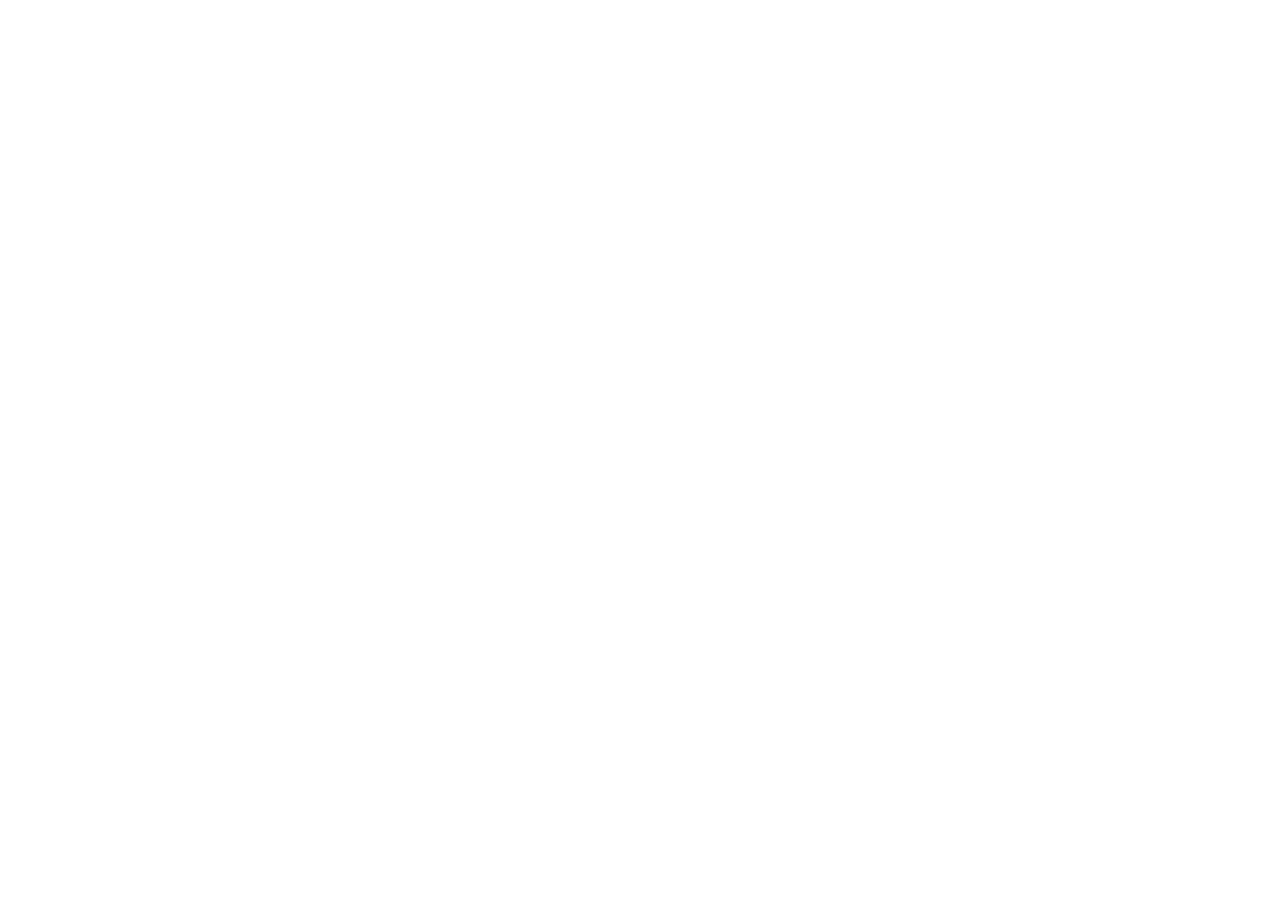
==== index.html @ 2d628b35 "criei a página principal" ====
<!DOCTYPE html>
<html lang="pt-br">
<head>
    <meta charset="UTF-8">
    <meta name="viewport" content="width=device-width, initial-scale=1.0">
    <link rel="shortcut icon" href="favicon.ico" type="image/x-icon">
    <title>Projeto Redes Sociais</title>
</head>
<body>
    
</body>
</html>
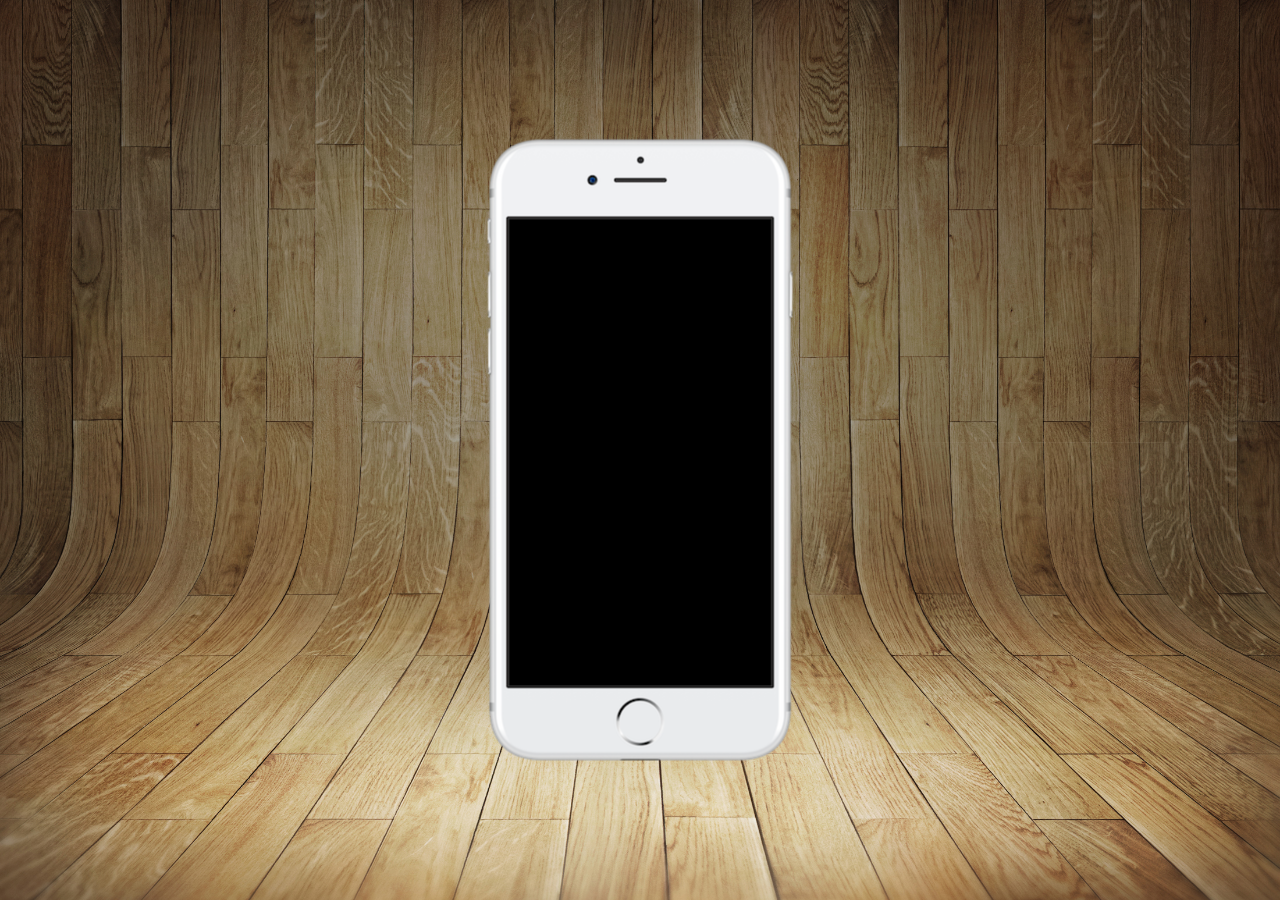
==== commit 9e1ec2e0: "background configurado" ====
--- a/index.html
+++ b/index.html
@@ -4,9 +4,19 @@
     <meta charset="UTF-8">
     <meta name="viewport" content="width=device-width, initial-scale=1.0">
     <link rel="shortcut icon" href="favicon.ico" type="image/x-icon">
+    <link rel="stylesheet" href="estilos/style.css">
     <title>Projeto Redes Sociais</title>
 </head>
 <body>
+
+    <main>
+        <section id="telefone">
+
+        </section>
+        <section id="rede-sociais">
+
+        </section>
+    </main>
     
 </body>
 </html>--- a/estilos/style.css
+++ b/estilos/style.css
@@ -0,0 +1,40 @@
+@charset "UTF-8";
+
+* {
+    margin: 0px;
+    padding: 0px;
+    font-family: Arial, Helvetica, sans-serif;
+}
+
+html, body {
+    height: 100vh;
+    width: 100vw;
+    background-color: black;
+}
+
+body {
+
+    background: url('../imagens/fundo-madeira.jpg') no-repeat top center;
+    background-size: cover;
+    background-attachment: fixed;
+}
+
+main {
+    height: 100vh;
+    position: relative;
+    
+}
+
+section#telefone {
+
+    height: 627px;
+    width: 311px;
+    position: absolute;
+    transform: translate(-50%, -50%);
+
+    top: 50%;
+    left: 50%;
+    background-image: url('../imagens/frame-iphone.png');
+    background-repeat: no-repeat;
+    
+}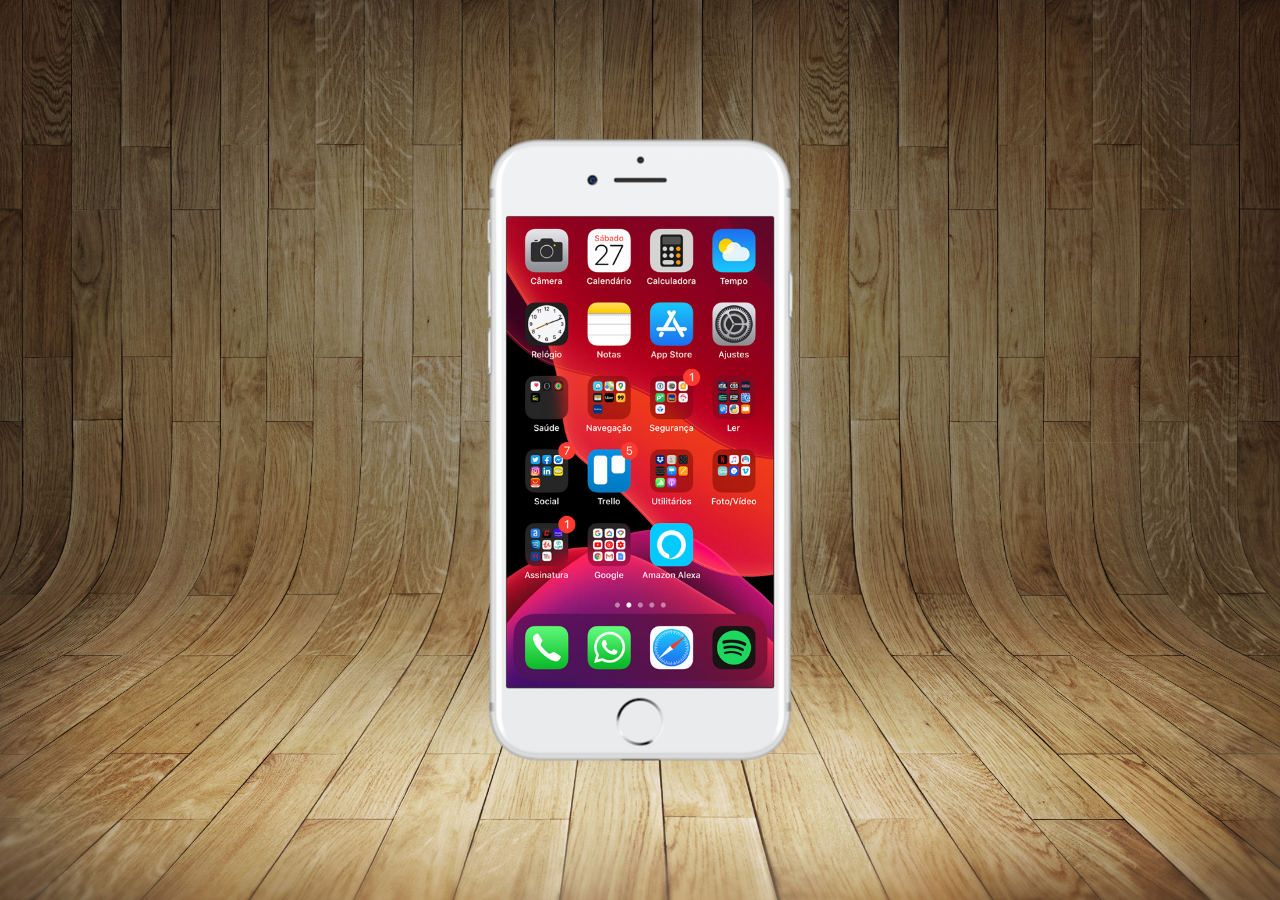
==== commit daf50e24: "criei a tela home" ====
--- a/index.html
+++ b/index.html
@@ -11,7 +11,7 @@
 
     <main>
         <section id="telefone">
-
+            <iframe src="home.html" frameborder="0" name="tela" id="tela"></iframe>
         </section>
         <section id="rede-sociais">
 
--- a/estilos/style.css
+++ b/estilos/style.css
@@ -37,4 +37,12 @@
     background-image: url('../imagens/frame-iphone.png');
     background-repeat: no-repeat;
     
+}
+
+iframe#tela {
+    position: relative;
+    top: 80px;
+    left:22px;
+    height: 471px;
+    width: 267px;
 }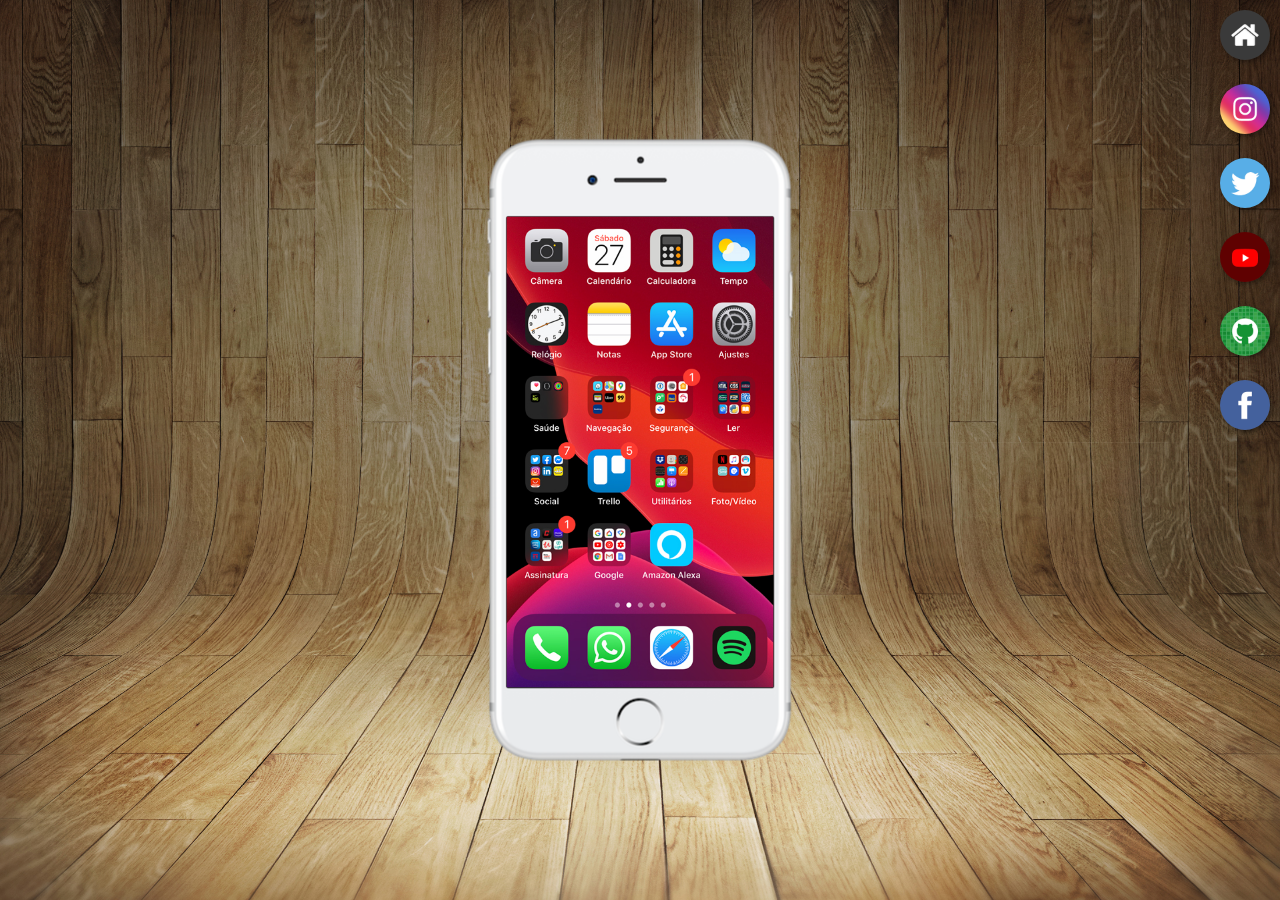
==== commit 0dd93962: "criei os botões da lateral" ====
--- a/index.html
+++ b/index.html
@@ -11,10 +11,17 @@
 
     <main>
         <section id="telefone">
-            <iframe src="home.html" frameborder="0" name="tela" id="tela"></iframe>
+            <iframe src="home.html" frameborder="0" name="tela" id="tela">
+                Seu navegador não é compatível.
+            </iframe>
         </section>
-        <section id="rede-sociais">
-
+        <section id="redes-sociais">
+            <a href="#" target="tela"><img src="imagens/logo-home.jpg" alt="Home"></a> <br>           
+            <a href="#" target="tela"><img src="imagens/logo-instagram.jpg" alt="Instagram"></a><br>
+            <a href="#" target="tela"><img src="imagens/logo-twitter.jpg" alt="Twitter"></a>  <br>          
+            <a href="#" target="tela"><img src="imagens/logo-youtube.jpg" alt="Youtube"></a><br>
+            <a href="#" target="tela"><img src="imagens/logo-github.jpg" alt="GitHub"></a><br>
+            <a href="#" target="tela"><img src="imagens/logo-facebook.jpg" alt="Facebook"></a><br>
         </section>
     </main>
     
--- a/estilos/style.css
+++ b/estilos/style.css
@@ -45,4 +45,25 @@
     left:22px;
     height: 471px;
     width: 267px;
+}
+
+section#redes-sociais img {
+
+    width: 50px;
+    margin: 10px;
+    border-radius: 50%;
+    box-shadow: 2px 2px 5px rgba(0, 0, 0, 0.414);
+    box-sizing: border-box;
+}
+
+section#redes-sociais {
+    text-align: right;
+}
+
+section#redes-sociais img:hover {
+    border: 2px solid white;
+    box-shadow: 2 px 2px 5px black;
+    transform:translate(-3px, -3px);
+    box-shadow: 5px 5px 10px rgba(0, 0, 0, 0.533);
+    transition: transform 0.3s;
 }